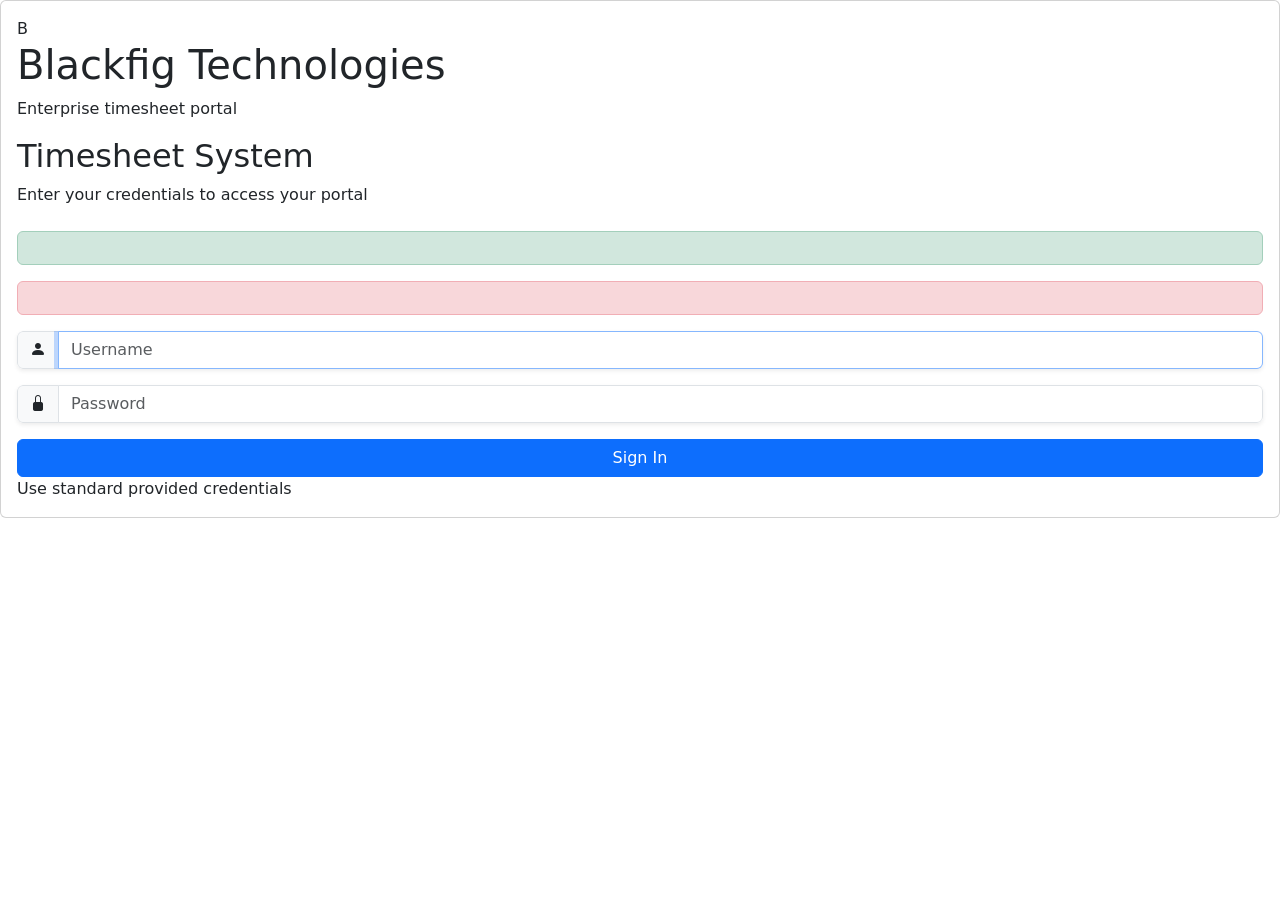
==== src/main/resources/templates/login.html @ 6b6de98c "Initial commit" ====
<!DOCTYPE html>
<html xmlns:th="http://www.thymeleaf.org">
<head>
    <meta charset="UTF-8">
    <meta name="viewport" content="width=device-width, initial-scale=1.0">
    <title>Timesheet Login</title>
    <link href="https://cdn.jsdelivr.net/npm/bootstrap@5.3.2/dist/css/bootstrap.min.css" rel="stylesheet">
    <link href="https://cdn.jsdelivr.net/npm/bootstrap-icons@1.11.3/font/bootstrap-icons.css" rel="stylesheet">
    <link href="/css/styles.css" rel="stylesheet">
</head>
<body class="login-page">
<div class="login-card card">
    <div class="card-body">
        <div class="brand-logo">
            <div class="brand-logo__symbol">B</div>
            <div class="brand-logo__text">
                <h1>Blackfig Technologies</h1>
                <p>Enterprise timesheet portal</p>
            </div>
        </div>

        <div class="mb-4">
            <h2 class="login-title">Timesheet System</h2>
            <p class="login-subtitle">Enter your credentials to access your portal</p>
        </div>

        <div th:if="${message}" class="alert alert-success" th:text="${message}"></div>
        <div th:if="${error}" class="alert alert-danger" th:text="${error}"></div>

        <form th:action="@{/login}" method="post">
            <div class="mb-3 input-group shadow-sm rounded overflow-hidden">
                <span class="input-group-text input-icon"><i class="bi bi-person-fill"></i></span>
                <input type="text" id="username" name="username" class="form-control" placeholder="Username" required autofocus>
            </div>
            <div class="mb-3 input-group shadow-sm rounded overflow-hidden">
                <span class="input-group-text input-icon"><i class="bi bi-lock-fill"></i></span>
                <input type="password" id="password" name="password" class="form-control" placeholder="Password" required>
            </div>
            <button type="submit" class="btn btn-primary w-100">Sign In</button>
        </form>

        <div class="footer-note">Use standard provided credentials</div>
    </div>
</div>

<script src="https://cdn.jsdelivr.net/npm/bootstrap@5.3.2/dist/js/bootstrap.bundle.min.js"></script>
</body>
</html>
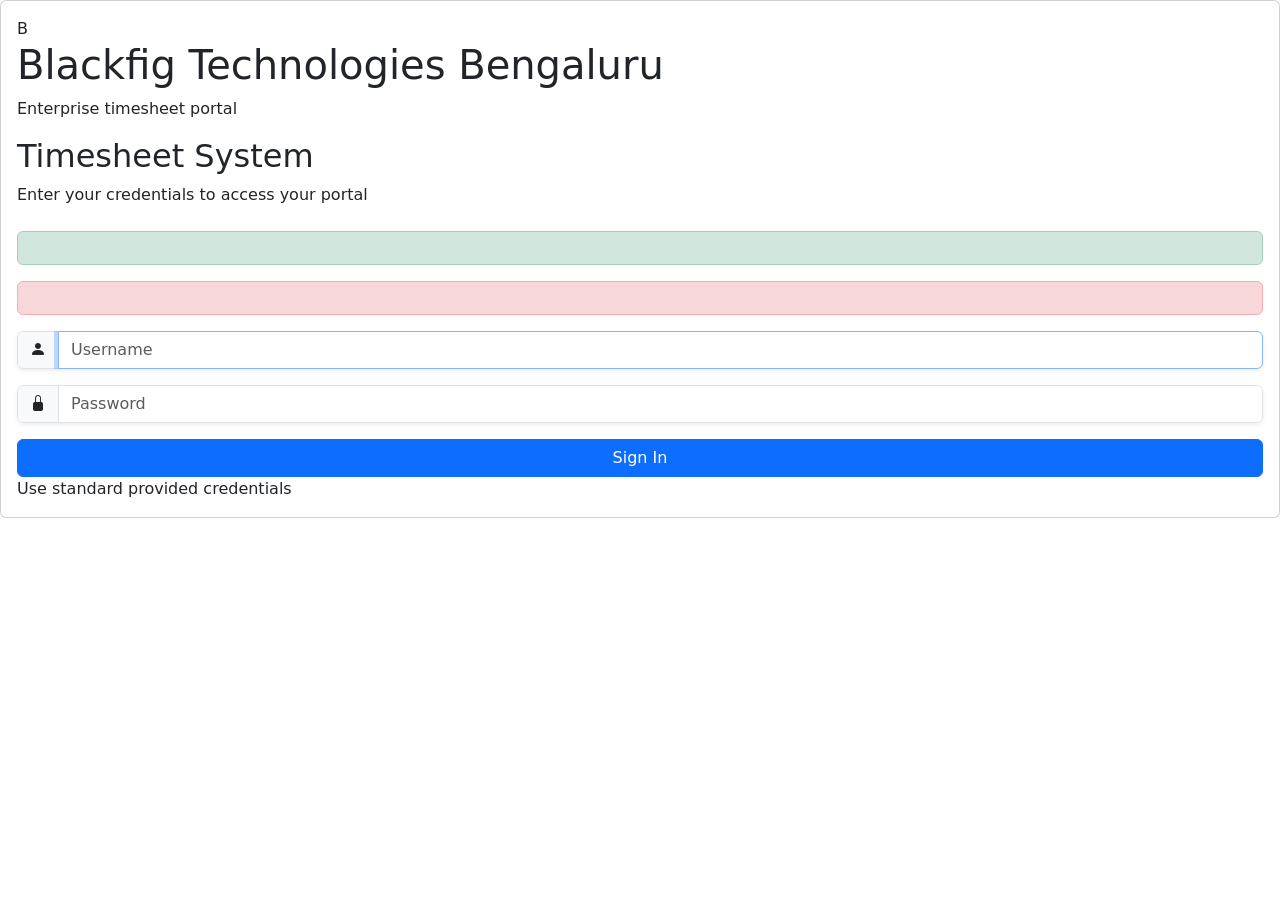
==== commit 973aa314: "Testing CD" ====
--- a/src/main/resources/templates/login.html
+++ b/src/main/resources/templates/login.html
@@ -14,7 +14,7 @@
         <div class="brand-logo">
             <div class="brand-logo__symbol">B</div>
             <div class="brand-logo__text">
-                <h1>Blackfig Technologies</h1>
+                <h1>Blackfig Technologies Bengaluru</h1>
                 <p>Enterprise timesheet portal</p>
             </div>
         </div>
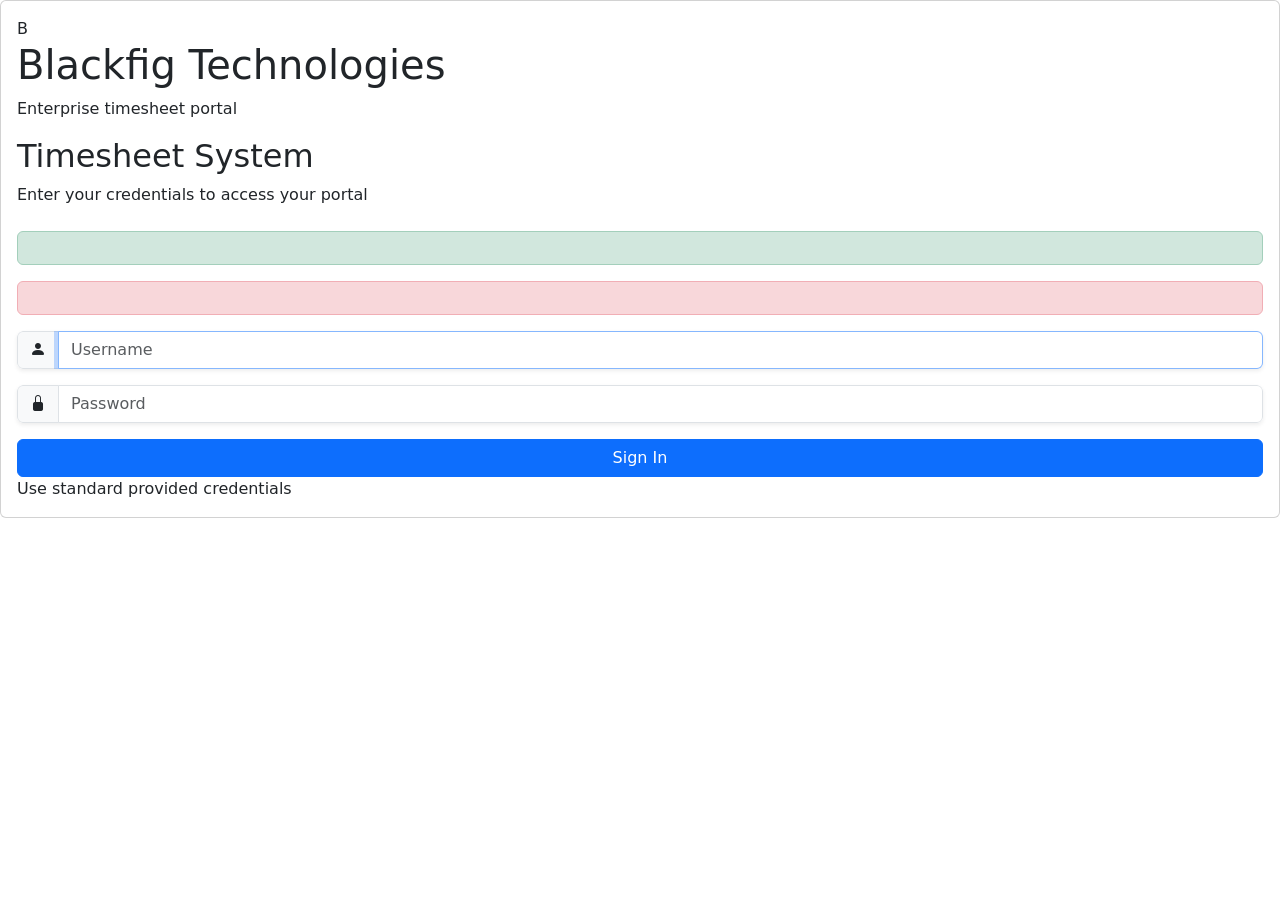
==== commit 192b437e: "Changed The Login UI" ====
--- a/src/main/resources/templates/login.html
+++ b/src/main/resources/templates/login.html
@@ -14,7 +14,7 @@
         <div class="brand-logo">
             <div class="brand-logo__symbol">B</div>
             <div class="brand-logo__text">
-                <h1>Blackfig Technologies Bengaluru</h1>
+                <h1>Blackfig Technologies</h1>
                 <p>Enterprise timesheet portal</p>
             </div>
         </div>
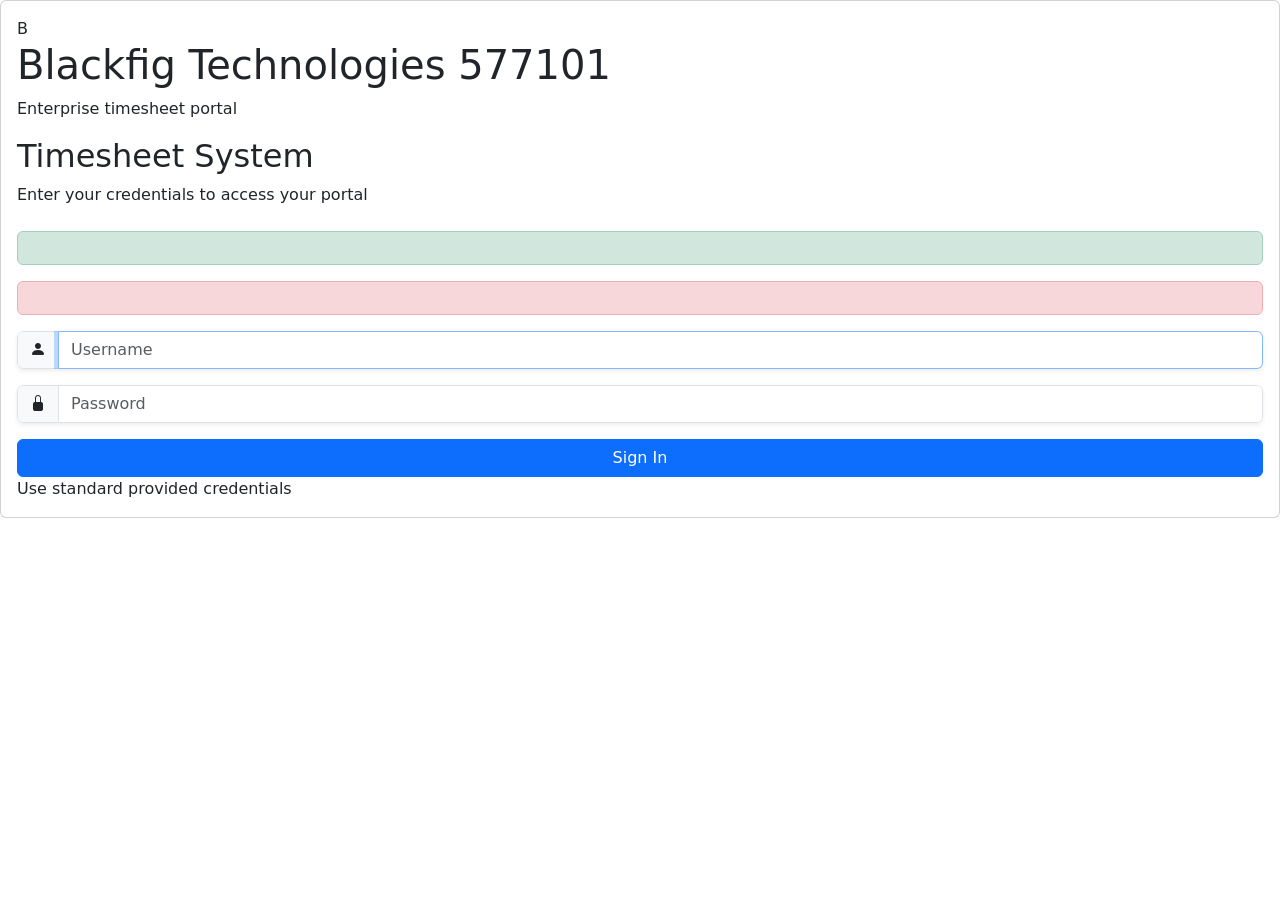
==== commit a97fb1f1: "Changed The Login UI" ====
--- a/src/main/resources/templates/login.html
+++ b/src/main/resources/templates/login.html
@@ -14,7 +14,7 @@
         <div class="brand-logo">
             <div class="brand-logo__symbol">B</div>
             <div class="brand-logo__text">
-                <h1>Blackfig Technologies</h1>
+                <h1>Blackfig Technologies 577101</h1>
                 <p>Enterprise timesheet portal</p>
             </div>
         </div>
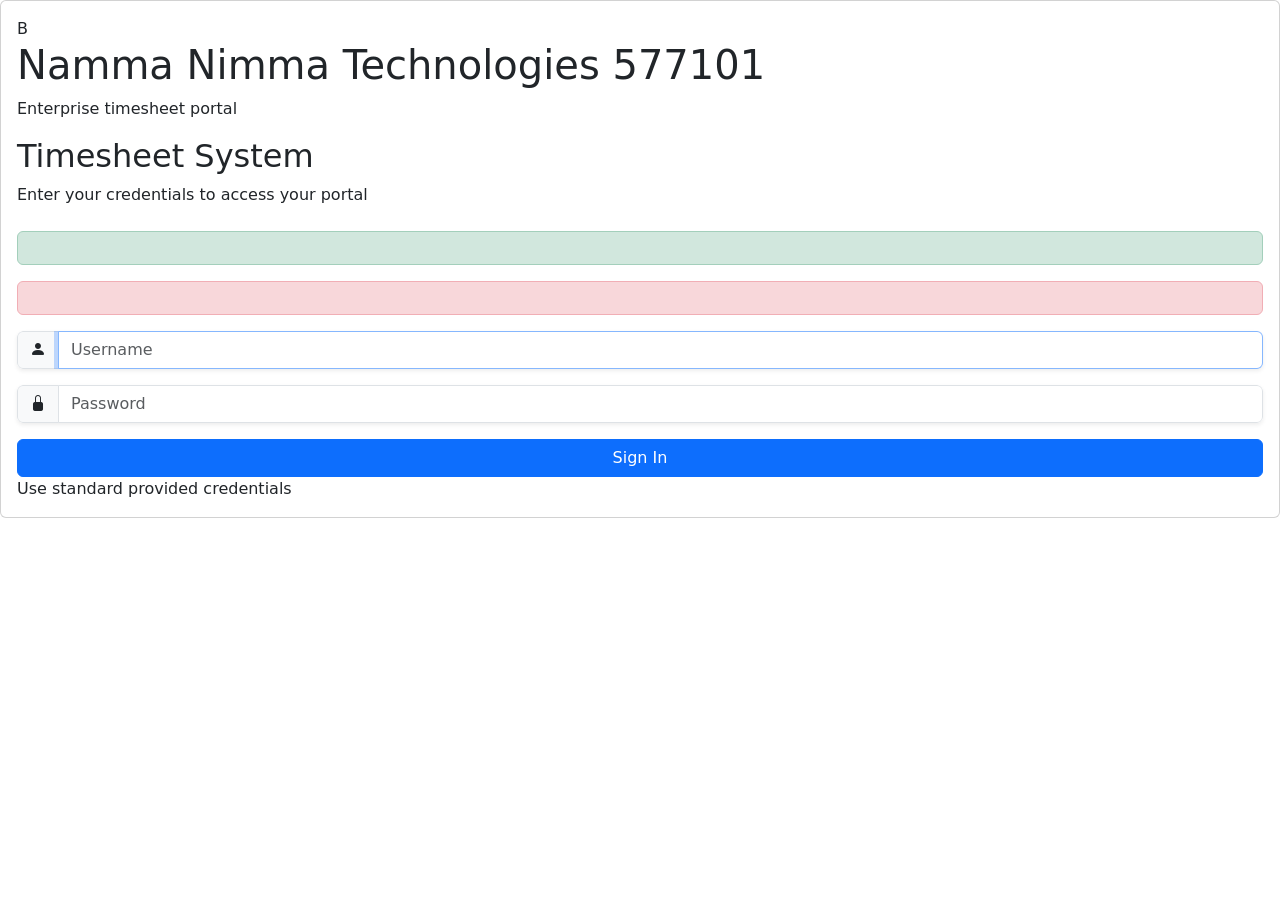
==== commit 56cb7a6c: "Changed the Name of the Organization from Blackfig technooplogies to Namma Nimma Technoloies" ====
--- a/src/main/resources/templates/login.html
+++ b/src/main/resources/templates/login.html
@@ -14,7 +14,7 @@
         <div class="brand-logo">
             <div class="brand-logo__symbol">B</div>
             <div class="brand-logo__text">
-                <h1>Blackfig Technologies 577101</h1>
+                <h1>Namma Nimma Technologies 577101</h1>
                 <p>Enterprise timesheet portal</p>
             </div>
         </div>
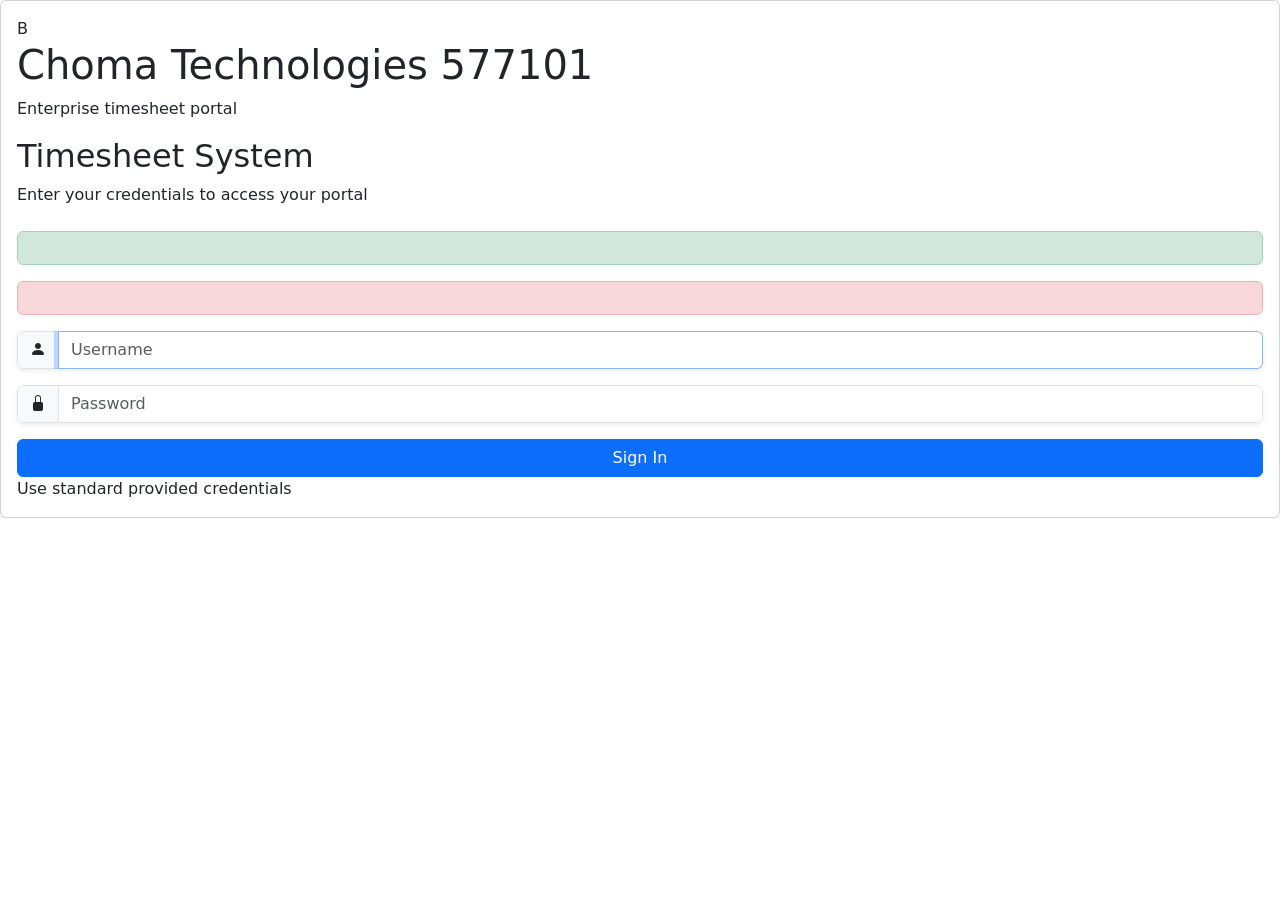
==== commit 542025fc: "Renamed organization" ====
--- a/src/main/resources/templates/login.html
+++ b/src/main/resources/templates/login.html
@@ -14,7 +14,7 @@
         <div class="brand-logo">
             <div class="brand-logo__symbol">B</div>
             <div class="brand-logo__text">
-                <h1>Namma Nimma Technologies 577101</h1>
+                <h1>Choma Technologies 577101</h1>
                 <p>Enterprise timesheet portal</p>
             </div>
         </div>
